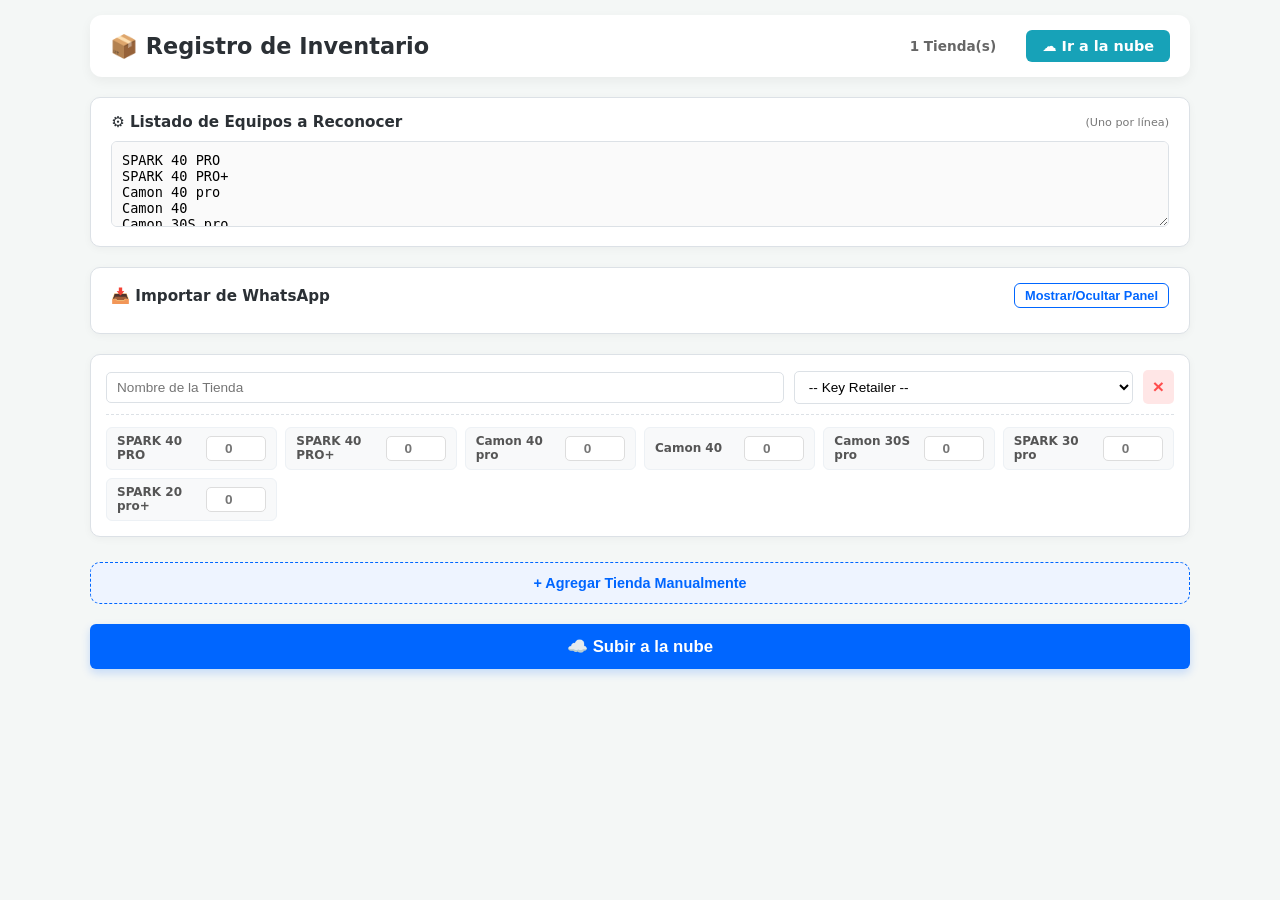
==== equiposDisponibles.html @ efefdfad "a" ====
<!DOCTYPE html>
<html lang="es">
<head>
  <meta charset="UTF-8">
  <meta name="viewport" content="width=device-width, initial-scale=1.0">
  <title>Inventario de Equipos - TECNO</title>
  <link rel="icon" type="image/png" href="https://guillermorodfer04dev.github.io/REPORT/TECNO-TOOL-icon.png">
  <style>
    :root {
      --primary: #0066ff;
      --bg: #f4f7f6;
      --border: #dce1e6;
      --success: #28a745;
      --dark: #2b3035;
      --card-bg: #ffffff;
    }
    body { font-family: 'Segoe UI', system-ui, sans-serif; background: var(--bg); padding: 15px; display: flex; justify-content: center; margin: 0; color: #333; }
    .container { background: transparent; width: 100%; max-width: 1100px; }
    
    /* Encabezados y Botones Generales */
    header { display: flex; justify-content: space-between; align-items: center; margin-bottom: 20px; background: var(--card-bg); padding: 15px 20px; border-radius: 12px; box-shadow: 0 4px 12px rgba(0,0,0,0.05); }
    h2 { margin: 0; color: var(--dark); font-size: 1.4rem; display: flex; align-items: center; gap: 10px; }

    .btn { cursor: pointer; border: none; border-radius: 6px; font-weight: 600; transition: 0.2s; display: inline-flex; align-items: center; justify-content: center; padding: 8px 16px; font-size: 0.9rem; }
    .btn-nube-ir { background: #17a2b8; color: white; text-decoration: none; margin-left: 10px; }
    .btn-nube-ir:hover { background: #138496; }
    .btn-nube-subir { background: var(--primary); color: white; width: 100%; padding: 12px; font-size: 1.05rem; margin-top: 20px; box-shadow: 0 4px 10px rgba(0,102,255,0.2); }
    .btn-nube-subir:hover { background: #0052cc; transform: translateY(-1px); }
    .btn-nube-subir:disabled { background: #a0c4ff; cursor: not-allowed; transform: none; box-shadow: none; }
    .btn-action { background: var(--success); color: white; }
    .btn-action:hover { background: #218838; }
    .btn-outline { background: #fff; color: var(--primary); border: 1px solid var(--primary); }
    .btn-outline:hover { background: #f0f7ff; }

    /* Secciones de Configuración e Importación */
    .section-panel { background: var(--card-bg); padding: 15px 20px; border-radius: 10px; margin-bottom: 20px; box-shadow: 0 2px 8px rgba(0,0,0,0.04); border: 1px solid var(--border); }
    .section-header { font-size: 0.95rem; font-weight: bold; color: var(--dark); margin-bottom: 10px; display: flex; justify-content: space-between; align-items: center; }
    
    textarea { width: 100%; padding: 10px; border: 1px solid var(--border); border-radius: 6px; box-sizing: border-box; resize: vertical; font-family: monospace; font-size: 0.85rem; background: #fafafa; }
    textarea:focus { outline: none; border-color: var(--primary); background: #fff; }

    .import-area { display: none; margin-top: 10px; }

    /* Tarjetas de Tienda (Diseño Compacto) */
    .store-card { background: var(--card-bg); border-radius: 10px; padding: 15px; margin-bottom: 15px; box-shadow: 0 2px 8px rgba(0,0,0,0.04); border: 1px solid var(--border); position: relative; transition: 0.2s; }
    .store-card:hover { border-color: #b3d4ff; box-shadow: 0 4px 12px rgba(0,102,255,0.08); }
    
    .store-header { display: grid; grid-template-columns: 2fr 1fr auto; gap: 10px; margin-bottom: 12px; align-items: center; padding-bottom: 10px; border-bottom: 1px dashed var(--border); }
    
    input[type="text"], select, input[type="number"] { width: 100%; padding: 7px 10px; border: 1px solid var(--border); border-radius: 5px; font-size: 0.85rem; outline: none; background: #fff; box-sizing: border-box; transition: 0.3s; }
    input[type="text"]:focus, select:focus, input[type="number"]:focus { border-color: var(--primary); box-shadow: 0 0 0 3px rgba(0,102,255,0.1); }
    
    .btn-del { background: #ffe6e6; color: #ff4d4d; border-radius: 5px; padding: 6px 10px; font-size: 1.2rem; display: flex; align-items: center; justify-content: center; }
    .btn-del:hover { background: #ff4d4d; color: white; }

    /* Grilla de Equipos */
    .device-grid { display: grid; grid-template-columns: repeat(auto-fill, minmax(160px, 1fr)); gap: 8px; }
    .device-item { display: flex; align-items: center; justify-content: space-between; background: #f8f9fa; padding: 6px 10px; border-radius: 6px; border: 1px solid #edf1f5; }
    .device-item label { font-size: 0.75rem; font-weight: 600; color: #555; line-height: 1.2; padding-right: 8px; flex: 1; }
    .device-item input[type="number"] { width: 60px; text-align: center; font-weight: bold; color: var(--primary); padding: 4px; border-color: #ddd; }

    .btn-add-store { background: #eef4ff; color: var(--primary); border: 1px dashed var(--primary); width: 100%; padding: 12px; margin-top: 10px; border-radius: 10px; }
    .btn-add-store:hover { background: var(--primary); color: white; border-style: solid; }

    #status { margin-top: 15px; text-align: center; font-size: 0.95rem; font-weight: 600; }

    @media (max-width: 600px) {
      .store-header { grid-template-columns: 1fr; gap: 8px; }
      .store-header .btn-del { position: absolute; top: 15px; right: 15px; width: auto; }
      .device-grid { grid-template-columns: repeat(2, 1fr); }
    }
  </style>
</head>
<body>

<div class="container">
  
  <header>
    <h2>📦 Registro de Inventario</h2>
    <div>
      <span id="counter" style="color: #666; font-size: 0.85rem; font-weight: 600; margin-right: 15px;">0 Tiendas</span>
      <a href="https://docs.google.com/spreadsheets/d/1frMMsfmN-azH3ZsNtt5CB4niF4GzirZXKxWKIVSyRwY/edit?gid=0#gid=0" target="_blank" class="btn btn-nube-ir">☁️ Ir a la nube</a>
    </div>
  </header>

  <div class="section-panel">
    <div class="section-header">
      <span>⚙️ Listado de Equipos a Reconocer</span>
      <span style="font-size: 0.7rem; font-weight: normal; color:#777;">(Uno por línea)</span>
    </div>
    <textarea id="device-config" rows="4" placeholder="Ejemplo:&#10;SPARK 40 PRO&#10;Camon 40 pro">SPARK 40 PRO
SPARK 40 PRO+
Camon 40 pro
Camon 40
Camon 30S pro
SPARK 30 pro
SPARK 20 pro+</textarea>
  </div>

  <div class="section-panel">
    <div class="section-header">
      <span>📥 Importar de WhatsApp</span>
      <button class="btn btn-outline" onclick="togglePasteArea()" style="padding: 4px 10px; font-size:0.8rem;">Mostrar/Ocultar Panel</button>
    </div>
    <div class="import-area" id="paste-section">
      <textarea id="whatsapp-text" rows="6" placeholder="Pega los mensajes de WhatsApp aquí...&#10;Ejemplo:&#10;[28/4, 3:20 p.m.] Guille: Tienda: palacio 15&#10;* SPARK 40 PRO: 0&#10;* Camon 40 pro: 1"></textarea>
      <button class="btn btn-action" onclick="procesarTexto()" style="margin-top: 10px; width: 100%;">Procesar y Extraer Datos</button>
    </div>
  </div>

  <div id="stores-container"></div>

  <button class="btn btn-add-store" onclick="addStoreCard()">+ Agregar Tienda Manualmente</button>
  
  <button class="btn btn-nube-subir" id="submit-btn" onclick="sendData()">☁️ Subir a la nube</button>
  <div id="status"></div>

</div>

<script>
  // Reemplaza esta URL por el enlace generado por Google Apps Script
  const WEB_APP_URL = "https://script.google.com/macros/s/AKfycbz9RXtke2gvwTLwxTicGnTm7oA4tiXiuJPikinIVdM8Wxq4aeDnvOgji3OGNDY2vp8z/exec";
  let storeCount = 0;

  window.onload = () => {
    addStoreCard();
  };

  function togglePasteArea() {
    const section = document.getElementById('paste-section');
    section.style.display = section.style.display === 'block' ? 'none' : 'block';
  }

  function getActiveDevices() {
    const raw = document.getElementById('device-config').value;
    if (!raw.trim()) return [];
    return raw.split('\n').map(d => d.trim()).filter(d => d !== "");
  }

  function addStoreCard(tiendaNombre = "", kaSelected = "", cantDevices = {}) {
    storeCount++;
    const container = document.getElementById('stores-container');
    const devices = getActiveDevices();
    
    const card = document.createElement('div');
    card.className = 'store-card';
    card.id = `store-${storeCount}`;

    // Generar Inputs de Equipos dinámicamente de forma compacta
    let devicesHTML = '';
    devices.forEach(device => {
      // Buscar si el dispositivo existe en los datos extraídos (ignorando mayúsculas)
      const devKey = Object.keys(cantDevices).find(k => k.toLowerCase() === device.toLowerCase());
      const value = devKey ? cantDevices[devKey] : "";
      
      devicesHTML += `
        <div class="device-item">
          <label>${device}</label>
          <input type="number" class="device-input" data-device="${device}" placeholder="0" min="0" value="${value}">
        </div>
      `;
    });

    card.innerHTML = `
      <div class="store-header">
        <input type="text" class="tienda-nombre" placeholder="Nombre de la Tienda" value="${tiendaNombre}" required>
        <select class="key-retailer">
          <option value="" ${kaSelected === "" ? "selected" : ""}>-- Key Retailer --</option>
          <option value="GLOBAL CELL" ${kaSelected === "GLOBAL CELL" ? "selected" : ""}>GLOBAL CELL</option>
          <option value="TECNO CORP" ${kaSelected === "TECNO CORP" ? "selected" : ""}>TECNO CORP</option>
          <option value="NC PHONE" ${kaSelected === "NC PHONE" ? "selected" : ""}>NC PHONE</option>
        </select>
        <button class="btn btn-del" onclick="removeStore(${storeCount})" title="Eliminar tienda">×</button>
      </div>
      <div class="device-grid">
        ${devicesHTML}
      </div>
    `;
    
    container.appendChild(card);
    updateCounter();
  }

  function removeStore(id) {
    const card = document.getElementById(`store-${id}`);
    if (card) {
      card.remove();
      updateCounter();
    }
  }

  function updateCounter() {
    const count = document.querySelectorAll('.store-card').length;
    document.getElementById('counter').innerText = `${count} Tienda(s)`;
  }

  // ALGORITMO DE EXTRACCIÓN WS
  function procesarTexto() {
    const text = document.getElementById('whatsapp-text').value;
    if (!text.trim()) return alert("Pega el texto en el área primero.");

    // Eliminar tarjetas vacías creadas por defecto si no han sido tocadas
    const existingCards = document.querySelectorAll('.store-card');
    if (existingCards.length === 1) {
      const firstCard = existingCards[0];
      const tName = firstCard.querySelector('.tienda-nombre').value;
      if (!tName) firstCard.remove();
    }

    // Dividir por la palabra "Tienda:"
    const blocks = text.split(/Tienda:/i);
    blocks.shift(); // El índice 0 es texto antes de la primera mención de "Tienda:"

    if (blocks.length === 0) {
      alert("No se encontró ninguna estructura válida con 'Tienda:'");
      return;
    }

    blocks.forEach(block => {
      const lines = block.split('\n');
      
      // La línea 0 tiene el nombre de la tienda. Quitamos basura del final si la siguiente cabecera WS se coló allí (poco probable por el \n, pero seguro)
      let storeNameRaw = lines[0].trim();
      let storeName = storeNameRaw.split('[')[0].trim(); // Por si la cabecera del sig. mensaje quedó en la misma línea

      let parsedDevices = {};
      
      // Analizar líneas subsiguientes en el bloque para buscar asteriscos
      lines.slice(1).forEach(line => {
        // Ignora las cabeceras de whatsapp que puedan estar en el medio [28/4, 3:20 p.m.]...
        const match = line.match(/\*\s*(.*?):\s*(\d+)/);
        if (match) {
          const deviceName = match[1].trim();
          const quantity = match[2];
          parsedDevices[deviceName] = quantity;
        }
      });

      // Autodetectar Key Retailer básico basado en nombre de tienda
      let ka = "";
      const tUpper = storeName.toUpperCase();
      if (tUpper.includes("GLOBAL")) ka = "GLOBAL CELL";
      if (tUpper.includes("TECNO")) ka = "TECNO CORP";
      if (tUpper.includes("NC")) ka = "NC PHONE";

      addStoreCard(storeName, ka, parsedDevices);
    });

    document.getElementById('whatsapp-text').value = "";
    togglePasteArea();
  }

  // ENVÍO DE DATOS
  async function sendData() {
    const btn = document.getElementById('submit-btn');
    const status = document.getElementById('status');
    const cards = document.querySelectorAll('.store-card');
    const payload = [];

    if(cards.length === 0) return alert("No hay tiendas para enviar.");

    for (let card of cards) {
      const tienda = card.querySelector('.tienda-nombre').value.trim();
      const ka = card.querySelector('.key-retailer').value;
      
      if (!tienda) {
        alert("Asegúrate de que todas las tiendas tengan un nombre.");
        return;
      }

      // Estructura del objeto a enviar
      let storeData = {
        tienda: tienda,
        key_retailer: ka,
        inventario: {} 
      };

      // Recopilar cantidades de esta tarjeta
      const inputs = card.querySelectorAll('.device-input');
      inputs.forEach(input => {
        const deviceName = input.getAttribute('data-device');
        const qty = input.value === "" ? 0 : parseInt(input.value);
        storeData.inventario[deviceName] = qty;
        // Si prefieres que todo vaya en 1 solo nivel (flat json), descomenta esto:
        // storeData[deviceName] = qty;
      });

      payload.push(storeData);
    }

    btn.disabled = true;
    status.innerText = "⏳ Empaquetando y enviando datos...";
    status.style.color = "#666";

    try {
      const response = await fetch(WEB_APP_URL, {
        method: "POST",
        mode: "no-cors", 
        headers: { "Content-Type": "text/plain" },
        body: JSON.stringify(payload)
      });

      status.innerText = "✅ ¡Datos subidos con éxito!";
      status.style.color = "var(--success)";
      
      setTimeout(() => {
        if(confirm("¿Deseas limpiar el formulario para nuevas capturas?")) {
          document.getElementById('stores-container').innerHTML = '';
          addStoreCard();
          status.innerText = "";
        }
        btn.disabled = false;
      }, 800);

    } catch (err) {
      status.innerText = "❌ Error de conexión al intentar enviar a la nube.";
      status.style.color = "#dc3545";
      btn.disabled = false;
    }
  }
</script>

</body>
</html>
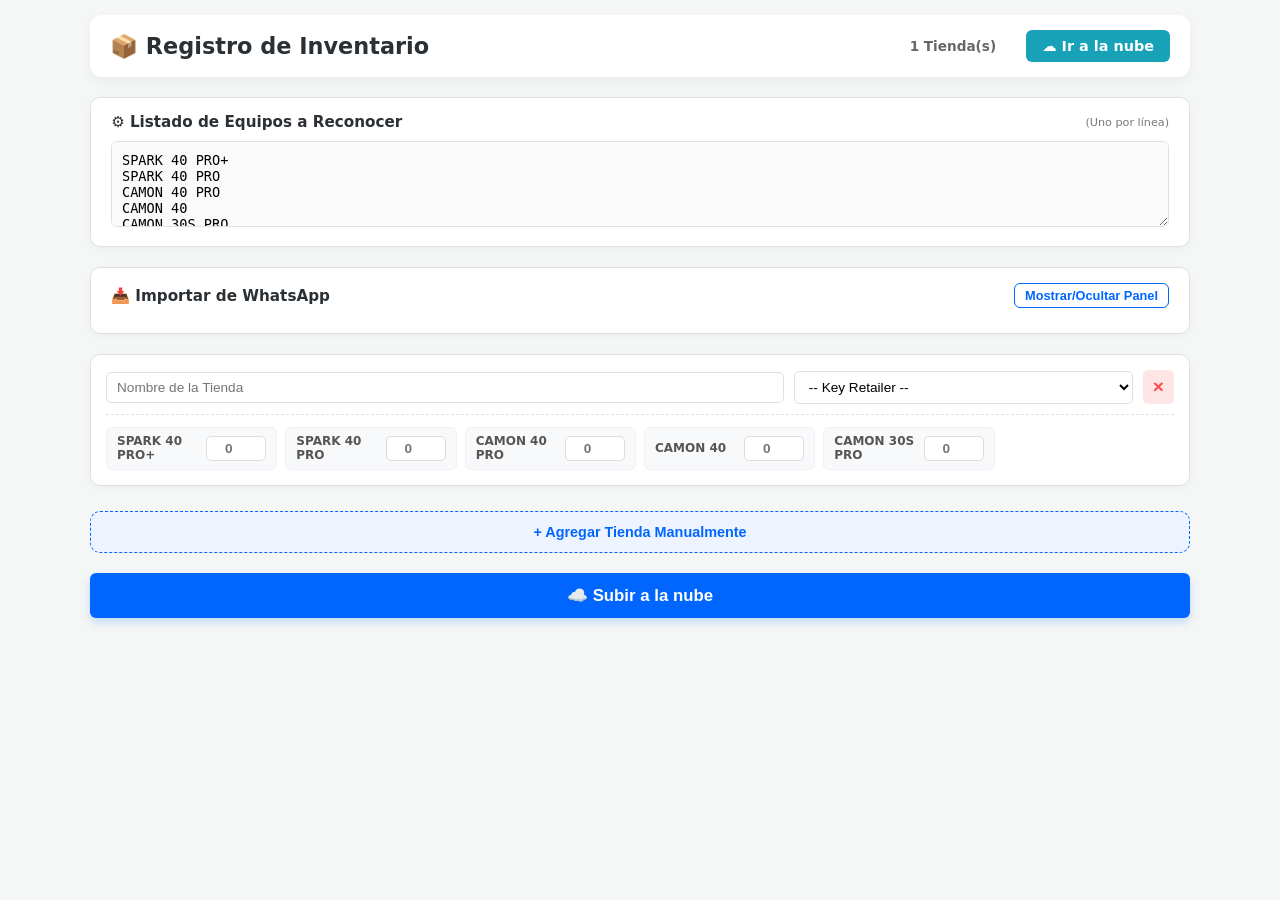
==== commit 42f229d6: "A" ====
--- a/equiposDisponibles.html
+++ b/equiposDisponibles.html
@@ -88,13 +88,11 @@
       <span>⚙️ Listado de Equipos a Reconocer</span>
       <span style="font-size: 0.7rem; font-weight: normal; color:#777;">(Uno por línea)</span>
     </div>
-    <textarea id="device-config" rows="4" placeholder="Ejemplo:&#10;SPARK 40 PRO&#10;Camon 40 pro">SPARK 40 PRO
-SPARK 40 PRO+
-Camon 40 pro
-Camon 40
-Camon 30S pro
-SPARK 30 pro
-SPARK 20 pro+</textarea>
+    <textarea id="device-config" rows="4" placeholder="Ejemplo:&#10;SPARK 40 PRO&#10;Camon 40 pro">SPARK 40 PRO+
+SPARK 40 PRO
+CAMON 40 PRO
+CAMON 40
+CAMON 30S PRO</textarea>
   </div>
 
   <div class="section-panel">
@@ -119,7 +117,7 @@
 
 <script>
   // Reemplaza esta URL por el enlace generado por Google Apps Script
-  const WEB_APP_URL = "https://script.google.com/macros/s/AKfycbz9RXtke2gvwTLwxTicGnTm7oA4tiXiuJPikinIVdM8Wxq4aeDnvOgji3OGNDY2vp8z/exec";
+  const WEB_APP_URL = "https://script.google.com/macros/s/AKfycbz0tdimYiM0eoE8ln6nnQvQA5jgblCqYeALUobMJB7WZsf50dPyVH6_3M2EzSOtgGQY/exec";
   let storeCount = 0;
 
   window.onload = () => {
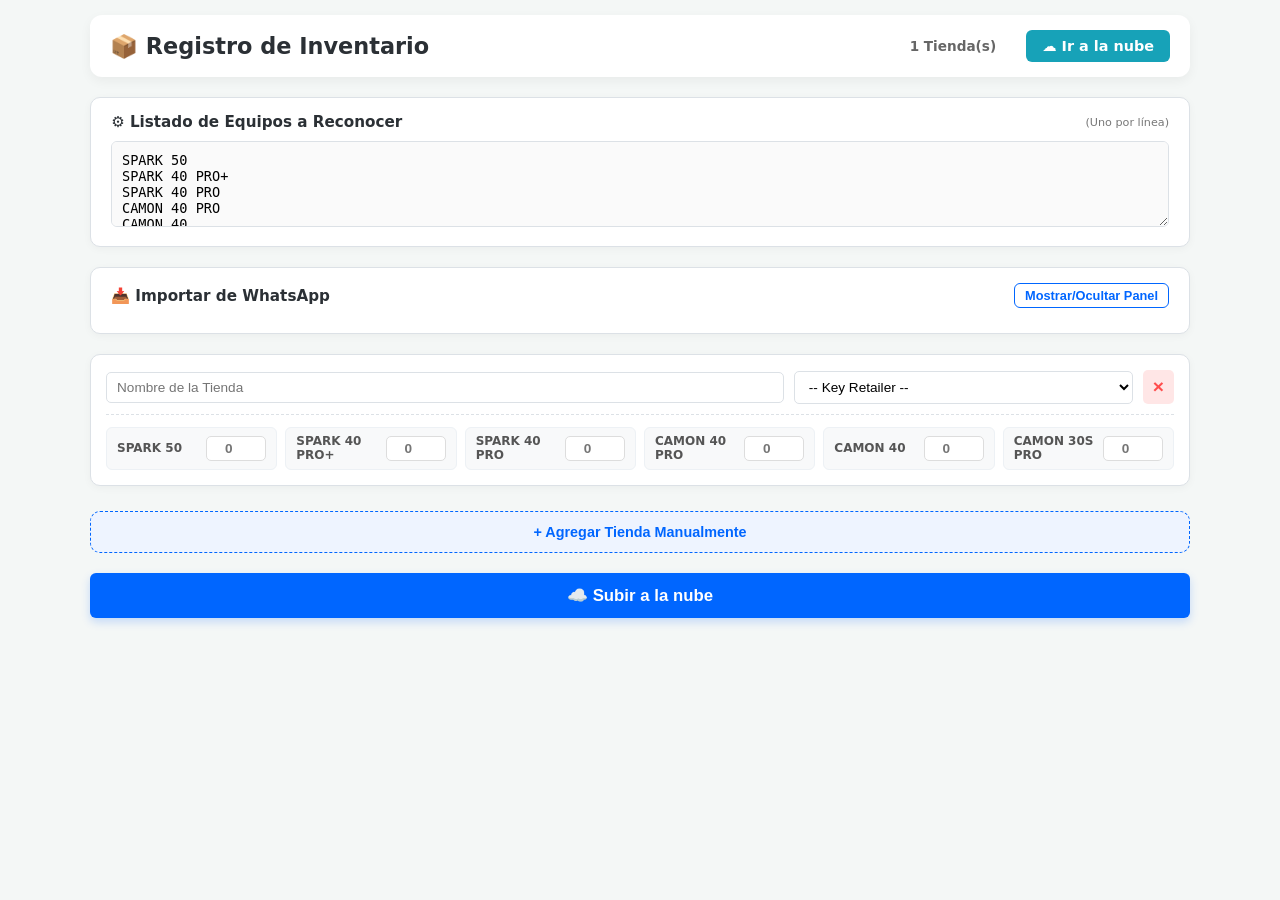
==== commit 9a0775bb: "efdsfds" ====
--- a/equiposDisponibles.html
+++ b/equiposDisponibles.html
@@ -88,7 +88,8 @@
       <span>⚙️ Listado de Equipos a Reconocer</span>
       <span style="font-size: 0.7rem; font-weight: normal; color:#777;">(Uno por línea)</span>
     </div>
-    <textarea id="device-config" rows="4" placeholder="Ejemplo:&#10;SPARK 40 PRO&#10;Camon 40 pro">SPARK 40 PRO+
+    <textarea id="device-config" rows="4" placeholder="Ejemplo:&#10;SPARK 40 PRO+&#10;Camon 40 pro">SPARK 50
+SPARK 40 PRO+
 SPARK 40 PRO
 CAMON 40 PRO
 CAMON 40
@@ -117,7 +118,7 @@
 
 <script>
   // Reemplaza esta URL por el enlace generado por Google Apps Script
-  const WEB_APP_URL = "https://script.google.com/macros/s/AKfycbz0tdimYiM0eoE8ln6nnQvQA5jgblCqYeALUobMJB7WZsf50dPyVH6_3M2EzSOtgGQY/exec";
+  const WEB_APP_URL = "https://script.google.com/macros/s/AKfycbztnDWRziTm3yMMiKjF2xG0BJ9bf8CoER08JNgnbrQ-OFwJrYVhmHFfIzKYZvZr7VmB/exec";
   let storeCount = 0;
 
   window.onload = () => {
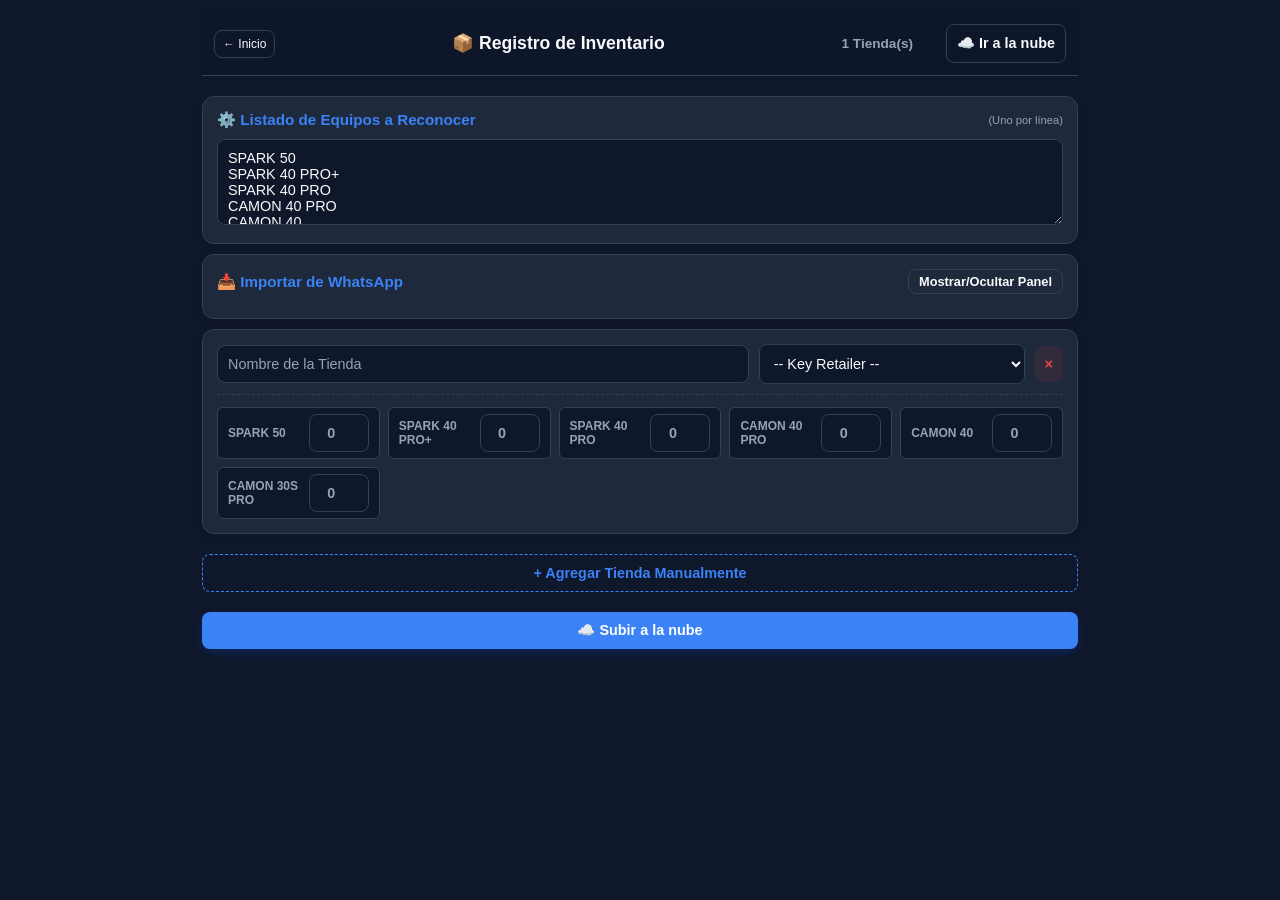
==== commit fd399cd8: "Apply the report.html dark style to all pages and fix HTML injection and script risks (6afddd0f945bc" ====
--- a/equiposDisponibles.html
+++ b/equiposDisponibles.html
@@ -4,7 +4,7 @@
   <meta charset="UTF-8">
   <meta name="viewport" content="width=device-width, initial-scale=1.0">
   <title>Inventario de Equipos - TECNO</title>
-  <link rel="icon" type="image/png" href="https://guillermorodfer04dev.github.io/REPORT/TECNO-TOOL-icon.png">
+  <link rel="icon" type="image/png" href="TECNO-TOOL-icon.png">
   <style>
     :root {
       --primary: #0066ff;
@@ -70,23 +70,28 @@
       .device-grid { grid-template-columns: repeat(2, 1fr); }
     }
   </style>
+
+  <script src="auth_guard.js"></script>
+    <link rel="stylesheet" href="site.css">
+    <script src="site.js"></script>
 </head>
-<body>
+<body class="page-inventory">
 
 <div class="container">
   
   <header>
+    <a href="index.html" class="site-home-link">← Inicio</a>
     <h2>📦 Registro de Inventario</h2>
     <div>
-      <span id="counter" style="color: #666; font-size: 0.85rem; font-weight: 600; margin-right: 15px;">0 Tiendas</span>
-      <a href="https://docs.google.com/spreadsheets/d/1frMMsfmN-azH3ZsNtt5CB4niF4GzirZXKxWKIVSyRwY/edit?gid=0#gid=0" target="_blank" class="btn btn-nube-ir">☁️ Ir a la nube</a>
+      <span id="counter" style="color: var(--text-muted); font-size: 0.85rem; font-weight: 600; margin-right: 15px;">0 Tiendas</span>
+      <a href="https://docs.google.com/spreadsheets/d/1frMMsfmN-azH3ZsNtt5CB4niF4GzirZXKxWKIVSyRwY/edit?gid=0#gid=0" target="_blank" rel="noopener noreferrer" class="btn btn-nube-ir">☁️ Ir a la nube</a>
     </div>
   </header>
 
   <div class="section-panel">
     <div class="section-header">
       <span>⚙️ Listado de Equipos a Reconocer</span>
-      <span style="font-size: 0.7rem; font-weight: normal; color:#777;">(Uno por línea)</span>
+      <span style="font-size: 0.7rem; font-weight: normal; color: var(--text-muted);">(Uno por línea)</span>
     </div>
     <textarea id="device-config" rows="4" placeholder="Ejemplo:&#10;SPARK 40 PRO+&#10;Camon 40 pro">SPARK 50
 SPARK 40 PRO+
@@ -154,15 +159,15 @@
       
       devicesHTML += `
         <div class="device-item">
-          <label>${device}</label>
-          <input type="number" class="device-input" data-device="${device}" placeholder="0" min="0" value="${value}">
+          <label>${escapeHTML(device)}</label>
+          <input type="number" class="device-input" data-device="${escapeHTML(device)}" placeholder="0" min="0" value="${escapeHTML(value)}">
         </div>
       `;
     });
 
     card.innerHTML = `
       <div class="store-header">
-        <input type="text" class="tienda-nombre" placeholder="Nombre de la Tienda" value="${tiendaNombre}" required>
+        <input type="text" class="tienda-nombre" placeholder="Nombre de la Tienda" value="${escapeHTML(tiendaNombre)}" required>
         <select class="key-retailer">
           <option value="" ${kaSelected === "" ? "selected" : ""}>-- Key Retailer --</option>
           <option value="GLOBAL CELL" ${kaSelected === "GLOBAL CELL" ? "selected" : ""}>GLOBAL CELL</option>
--- a/site.css
+++ b/site.css
@@ -0,0 +1,180 @@
+/* Shared theme from reporte.html. Page styles only handle their own layouts. */
+:root {
+  color-scheme: dark;
+  --bg: #0f172a;
+  --surface: #1e293b;
+  --surface-light: #334155;
+  --text: #f8fafc;
+  --text-muted: #94a3b8;
+  --primary: #3b82f6;
+  --primary-active: #2563eb;
+  --success: #10b981;
+  --success-active: #059669;
+  --danger: #ef4444;
+  --accent: #475569;
+  --warning: #f59e0b;
+  --radius: 12px;
+  /* Keep the older pages on the same palette. */
+  --tecno-blue: var(--primary);
+  --primary-blue: var(--primary);
+  --tecno-green: var(--success);
+  --wsp-green: var(--success);
+  --whatsapp-green: var(--success);
+  --whatsapp-hover: var(--success-active);
+  --tecno-orange: var(--warning);
+  --danger-red: var(--danger);
+  --danger-hover: #dc2626;
+  --bg-body: var(--bg);
+  --bg-card: var(--surface);
+  --card-bg: var(--surface);
+  --white: var(--surface);
+  --tecno-dark: var(--text);
+  --dark: var(--text);
+  --text-main: var(--text);
+  --text-label: var(--text-muted);
+  --border: var(--surface-light);
+  --border-input: var(--surface-light);
+  --tecno-gradient: var(--primary);
+}
+
+* { box-sizing: border-box; }
+body {
+  margin: 0;
+  background: var(--bg);
+  color: var(--text);
+  font-family: -apple-system, BlinkMacSystemFont, "Segoe UI", Roboto, sans-serif;
+  -webkit-font-smoothing: antialiased;
+}
+button, input, select, textarea { font-family: inherit; }
+a { color: var(--primary); }
+h1, h2 { color: var(--text); }
+h1 { -webkit-text-fill-color: currentColor; background: none; }
+h2 { font-size: 1.1rem; font-weight: 600; }
+label, .form-label { color: var(--text-muted); }
+.container { width: 100%; max-width: 600px; margin: auto; padding: 12px; }
+:is(.sale-card, .store-card, .section-panel, .main-card, .modal-content, .issue-block, .store-block, .data-row) {
+  background: var(--surface);
+  border: 1px solid var(--surface-light);
+  border-radius: var(--radius);
+  box-shadow: 0 4px 6px -1px rgb(0 0 0 / 10%);
+}
+:is(.sale-card, .store-card, .section-panel) { padding: 14px; margin-bottom: 10px; }
+.section-title {
+  color: var(--primary);
+  background: transparent;
+  border-left: 0;
+  padding: 0;
+  font-size: 0.9rem;
+  font-weight: 600;
+  gap: 8px;
+}
+.section-header, .model-header { color: var(--primary); }
+.model-header, .header, .store-header { border-color: var(--surface-light); }
+header {
+  background: rgb(15 23 42 / 85%);
+  backdrop-filter: blur(10px);
+  border-bottom: 1px solid var(--surface-light);
+  border-radius: 0;
+  padding: 12px;
+  box-shadow: none;
+  gap: 10px;
+}
+header :is(h1, h2) { margin: 0; font-size: 1.1rem; }
+:is(input:not([type="checkbox"]):not([type="radio"]), select, textarea, .form-control) {
+  background: var(--bg);
+  color: var(--text);
+  border: 1px solid var(--surface-light);
+  border-radius: 8px;
+  padding: 10px;
+  font-size: 0.9rem;
+  min-width: 0;
+}
+:is(input:not([type="checkbox"]):not([type="radio"]), select, textarea, .form-control):focus {
+  background: var(--bg);
+  color: var(--text);
+  border-color: var(--primary);
+}
+input::placeholder, textarea::placeholder { color: var(--text-muted); opacity: 1; }
+:is(.page-binance, .page-entry) input:disabled, input[readonly] { background: var(--surface-light); color: var(--text-muted); border-color: var(--surface-light); }
+:is(button, a, input, select, textarea):focus-visible { outline: 2px solid var(--primary); outline-offset: 3px; }
+textarea { resize: vertical; }
+button, .btn, .btn-final, .btn-copiar, .btn-back, .btn-back-menu, .btn-volver, .btn-nube {
+  border-radius: 8px;
+  font-size: 0.9rem;
+  font-weight: 600;
+}
+button { cursor: pointer; }
+button:disabled { cursor: not-allowed; opacity: 0.6; }
+.btn-submit:disabled, .btn-nube-subir:disabled { background: var(--accent); }
+.btn, .btn-final { padding: 10px; }
+:is(.btn-primary, .btn-submit, .btn-nube-subir, .btn-icon, .btn-add, .btn-final) { background: var(--primary); color: white; }
+:is(.btn-primary, .btn-submit, .btn-nube-subir, .btn-icon, .btn-final):hover { background: var(--primary-active); }
+:is(.btn-success, .btn-action, .btn-copiar) { background: var(--success); color: white; box-shadow: none; }
+:is(.btn-success, .btn-action, .btn-copiar):hover { background: var(--success-active); }
+:is(.btn-outline, .btn-toggle-paste, .btn-back, .btn-back-menu, .btn-volver, .btn-nube, .btn-nube-ir) {
+  background: transparent;
+  color: var(--text);
+  border: 1px solid var(--surface-light);
+}
+:is(.btn-outline, .btn-toggle-paste, .btn-back, .btn-back-menu, .btn-volver, .btn-nube, .btn-nube-ir):hover { background: var(--surface-light); }
+.btn-add-store { background: transparent; color: var(--primary); }
+.btn-add:hover, .btn-add-store:hover { background: var(--primary-active); color: white; }
+.btn-del { background: rgb(239 68 68 / 10%); color: var(--danger); }
+.btn-del:hover { background: var(--danger); color: white; }
+.btn-sm { padding: 6px 8px; font-size: 0.75rem; }
+.bottom-action-bar { background: rgb(30 41 59 / 90%); border-color: var(--surface-light); }
+.paste-section, .device-item, .id-container, .image-item, .visited-item { background: var(--bg); border-color: var(--surface-light); }
+.device-item label, .row-header, .chk-wrapper span { color: var(--text-muted); }
+.data-row:hover { background: var(--surface); }
+.hidden { display: none !important; }
+
+/* Compact forms keep the report's width; tables get room on larger screens. */
+body:is(.page-entry, .page-supervisor, .page-backup, .page-inventory, .page-binance) { display: block; padding: 0; }
+.page-entry > .container { margin: 12px auto; padding: 14px; }
+.page-entry h2 { text-align: left; }
+.page-entry .header { border-bottom-width: 1px; }
+:is(.page-supervisor, .page-backup) > .container { background: transparent; box-shadow: none; }
+:is(.page-supervisor, .page-backup) .section-title { margin-top: 24px; margin-bottom: 12px; }
+.page-inventory > .container, .page-binance > .container { max-width: 900px; }
+.page-binance > .container { background: transparent; box-shadow: none; }
+:is(.page-inventory, .page-binance) header { flex-wrap: wrap; }
+.page-inventory header > div { display: flex; align-items: center; flex-wrap: wrap; gap: 8px; }
+:is(.page-inventory, .page-binance) #counter { color: var(--text-muted); }
+.page-backup > .container { padding-top: 65px; }
+.page-backup .btn-back-menu { position: absolute; z-index: 1; }
+.page-backup #pasteModal > div { background: var(--surface); border: 1px solid var(--surface-light); }
+.page-backup #pasteModal p { color: var(--text-muted); }
+.page-backup #visitedStoresList input { color: var(--text); }
+.page-home { padding: 80px 12px 24px; }
+.page-home .main-card { width: 100%; max-width: 600px; padding: 24px 16px; }
+.page-home h1 { font-size: 1.4rem; margin-bottom: 24px; }
+.page-home .menu-grid { grid-template-columns: repeat(2, minmax(0, 1fr)); gap: 10px; }
+.page-home .btn-nav { background: var(--bg); color: var(--text); border-color: var(--surface-light); border-radius: 8px; padding: 16px 10px; font-size: 0.9rem; }
+.page-home .btn-nav:hover { border-color: var(--primary); transform: translateY(-2px); }
+.page-home .btn-nav span { max-width: 100%; overflow-wrap: anywhere; }
+.page-home .accent { border-color: var(--primary); }
+.page-home .user-badge { border-color: var(--surface-light); border-radius: var(--radius); }
+.modal-content { max-width: calc(100% - 24px); max-height: calc(100dvh - 24px); overflow-y: auto; padding: 20px; }
+.page-tools .main-card { border-radius: var(--radius); }
+.page-tools .container { max-width: 600px; }
+.page-tools .form-control { font-family: inherit; }
+.page-tools .main-menu-wrapper { padding: 12px; }
+.page-tools header { margin: -12px -12px 20px; justify-content: space-between; }
+.page-tools header .btn-back, .page-pop .btn-back { position: static; flex-shrink: 0; }
+.page-tools .qr-canvas { color-scheme: light; }
+.site-home-link { display: inline-flex; padding: 6px 8px; border: 1px solid var(--surface-light); border-radius: 8px; color: var(--text); text-decoration: none; font-size: 0.75rem; white-space: nowrap; }
+.site-home-link:hover { background: var(--surface-light); }
+.page-not-found { padding: 48px 12px; }
+@media (max-width: 480px) {
+  .grid-2, .grid-3 { gap: 8px; }
+  .bottom-action-bar { padding: 10px 8px max(10px, env(safe-area-inset-bottom)); gap: 6px; }
+  .bottom-action-bar .btn { font-size: 0.75rem; padding: 10px 4px; }
+  .section-title { flex-wrap: wrap; }
+  .page-home .user-badge { top: 12px; right: 12px; padding: 10px 14px; }
+  .page-inventory header .btn { margin-left: 0; }
+  .page-pop .filter-box { flex-direction: column; }
+  .page-pop .filter-box > * { width: 100%; }
+}
+@media (prefers-reduced-motion: reduce) {
+  *, *::before, *::after { scroll-behavior: auto !important; transition: none !important; animation: none !important; }
+}
